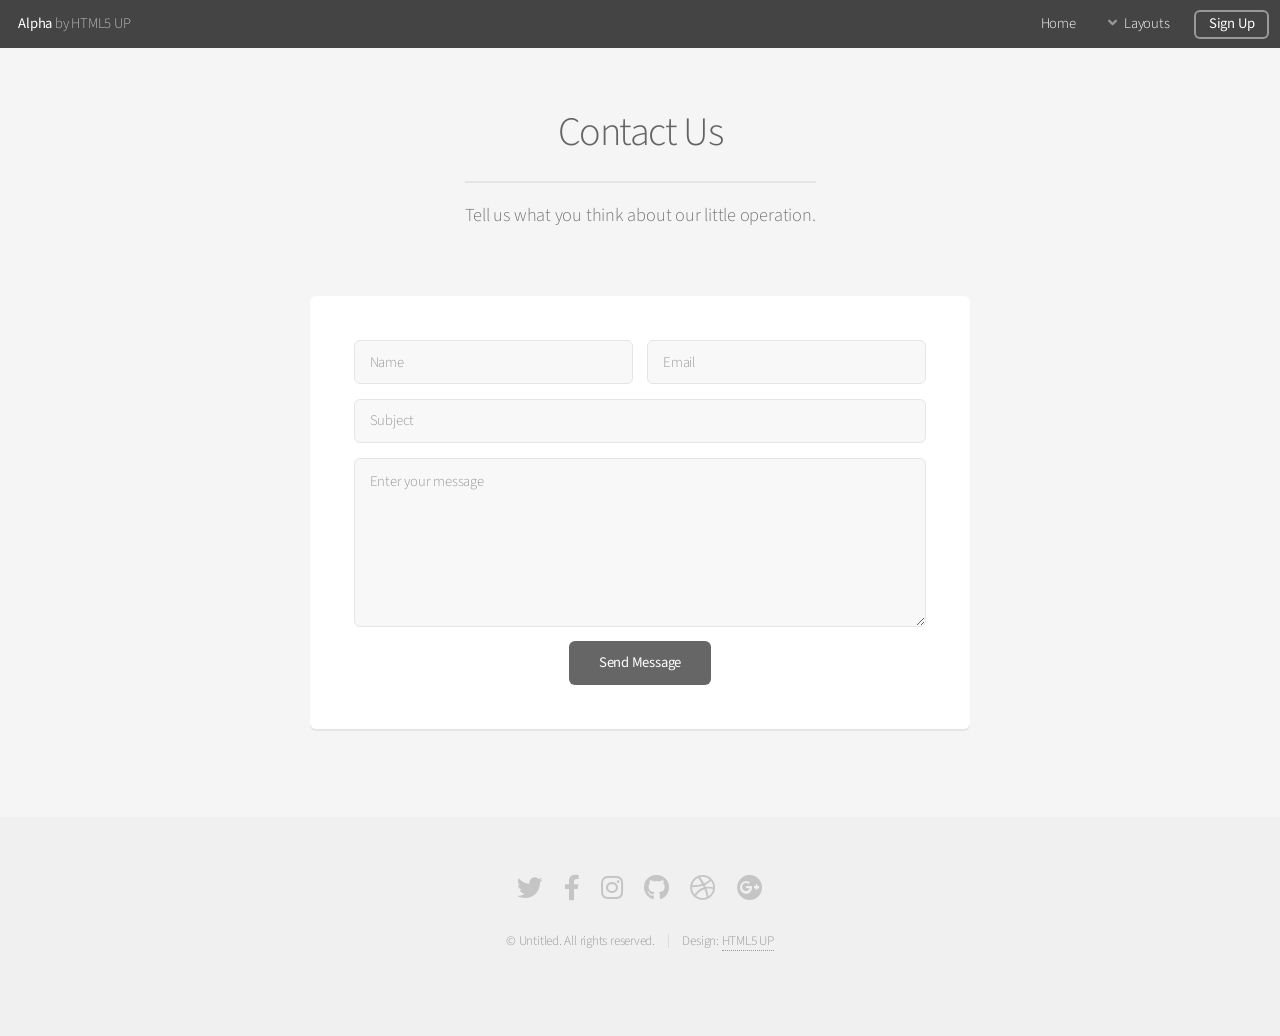
==== contact.html @ 18c7e582 "build" ====
<!DOCTYPE HTML>
<!--
	Alpha by HTML5 UP
	html5up.net | @ajlkn
	Free for personal and commercial use under the CCA 3.0 license (html5up.net/license)
-->
<html>
	<head>
		<title>Contact - Alpha by HTML5 UP</title>
		<meta charset="utf-8" />
		<meta name="viewport" content="width=device-width, initial-scale=1, user-scalable=no" />
		<link rel="stylesheet" href="assets/css/main.css" />
	</head>
	<body class="is-preload">
		<div id="page-wrapper">

			<!-- Header -->
				<header id="header">
					<h1><a href="index.html">Alpha</a> by HTML5 UP</h1>
					<nav id="nav">
						<ul>
							<li><a href="index.html">Home</a></li>
							<li>
								<a href="#" class="icon solid fa-angle-down">Layouts</a>
								<ul>
									<li><a href="generic.html">Generic</a></li>
									<li><a href="contact.html">Contact</a></li>
									<li><a href="elements.html">Elements</a></li>
									<li>
										<a href="#">Submenu</a>
										<ul>
											<li><a href="#">Option One</a></li>
											<li><a href="#">Option Two</a></li>
											<li><a href="#">Option Three</a></li>
											<li><a href="#">Option Four</a></li>
										</ul>
									</li>
								</ul>
							</li>
							<li><a href="#" class="button">Sign Up</a></li>
						</ul>
					</nav>
				</header>

			<!-- Main -->
				<section id="main" class="container medium">
					<header>
						<h2>Contact Us</h2>
						<p>Tell us what you think about our little operation.</p>
					</header>
					<div class="box">
						<form method="post" action="#">
							<div class="row gtr-50 gtr-uniform">
								<div class="col-6 col-12-mobilep">
									<input type="text" name="name" id="name" value="" placeholder="Name" />
								</div>
								<div class="col-6 col-12-mobilep">
									<input type="email" name="email" id="email" value="" placeholder="Email" />
								</div>
								<div class="col-12">
									<input type="text" name="subject" id="subject" value="" placeholder="Subject" />
								</div>
								<div class="col-12">
									<textarea name="message" id="message" placeholder="Enter your message" rows="6"></textarea>
								</div>
								<div class="col-12">
									<ul class="actions special">
										<li><input type="submit" value="Send Message" /></li>
									</ul>
								</div>
							</div>
						</form>
					</div>
				</section>

			<!-- Footer -->
				<footer id="footer">
					<ul class="icons">
						<li><a href="#" class="icon brands fa-twitter"><span class="label">Twitter</span></a></li>
						<li><a href="#" class="icon brands fa-facebook-f"><span class="label">Facebook</span></a></li>
						<li><a href="#" class="icon brands fa-instagram"><span class="label">Instagram</span></a></li>
						<li><a href="#" class="icon brands fa-github"><span class="label">Github</span></a></li>
						<li><a href="#" class="icon brands fa-dribbble"><span class="label">Dribbble</span></a></li>
						<li><a href="#" class="icon brands fa-google-plus"><span class="label">Google+</span></a></li>
					</ul>
					<ul class="copyright">
						<li>&copy; Untitled. All rights reserved.</li><li>Design: <a href="http://html5up.net">HTML5 UP</a></li>
					</ul>
				</footer>

		</div>

		<!-- Scripts -->
			<script src="assets/js/jquery.min.js"></script>
			<script src="assets/js/jquery.dropotron.min.js"></script>
			<script src="assets/js/jquery.scrollex.min.js"></script>
			<script src="assets/js/browser.min.js"></script>
			<script src="assets/js/breakpoints.min.js"></script>
			<script src="assets/js/util.js"></script>
			<script src="assets/js/main.js"></script>

	</body>
</html>
---- assets/css/main.css ----
@import url("fontawesome-all.min.css");
@import url("https://fonts.googleapis.com/css?family=Source+Sans+Pro:300,400,300italic,400italic");

/*
	Alpha by HTML5 UP
	html5up.net | @ajlkn
	Free for personal and commercial use under the CCA 3.0 license (html5up.net/license)
*/

/* Reset */

/* Based on meyerweb.com/eric/tools/css/reset (v2.0 | 20110126 | License: public domain) */

	html, body, div, span, applet, object,
	iframe, h1, h2, h3, h4, h5, h6, p, blockquote,
	pre, a, abbr, acronym, address, big, cite,
	code, del, dfn, em, img, ins, kbd, q, s, samp,
	small, strike, strong, sub, sup, tt, var, b,
	u, i, center, dl, dt, dd, ol, ul, li, fieldset,
	form, label, legend, table, caption, tbody,
	tfoot, thead, tr, th, td, article, aside,
	canvas, details, embed, figure, figcaption,
	footer, header, hgroup, menu, nav, output, ruby,
	section, summary, time, mark, audio, video {
		margin: 0;
		padding: 0;
		border: 0;
		font-size: 100%;
		font: inherit;
		vertical-align: baseline;
	}

	article, aside, details, figcaption, figure,
	footer, header, hgroup, menu, nav, section {
		display: block;
	}

	body {
		line-height: 1;
	}

	ol, ul {
		list-style: none;
	}

	blockquote, q {
		quotes: none;
	}

		blockquote:before, blockquote:after, q:before, q:after {
			content: '';
			content: none;
		}

	table {
		border-collapse: collapse;
		border-spacing: 0;
	}

	body {
		-webkit-text-size-adjust: none;
	}

	mark {
		background-color: transparent;
		color: inherit;
	}

	input::-moz-focus-inner {
		border: 0;
		padding: 0;
	}

	input, select, textarea {
		-moz-appearance: none;
		-webkit-appearance: none;
		-ms-appearance: none;
		appearance: none;
	}

/* Basic */

	@-ms-viewport {
		width: device-width;
	}

	body {
		-ms-overflow-style: scrollbar;
	}

	@media screen and (max-width: 480px) {

		html, body {
			min-width: 320px;
		}

	}

	html {
		box-sizing: border-box;
	}

	*, *:before, *:after {
		box-sizing: inherit;
	}

	body {
		background: #f5f5f5;
	}

	body, input, select, textarea {
		color: #777;
		font-family: "Source Sans Pro", sans-serif;
		font-size: 16pt;
		font-weight: 300;
		line-height: 1.65em;
		letter-spacing: -0.015em;
	}

	a {
		-moz-transition: color 0.2s ease-in-out, border-bottom-color 0.2s ease-in-out;
		-webkit-transition: color 0.2s ease-in-out, border-bottom-color 0.2s ease-in-out;
		-ms-transition: color 0.2s ease-in-out, border-bottom-color 0.2s ease-in-out;
		transition: color 0.2s ease-in-out, border-bottom-color 0.2s ease-in-out;
		border-bottom: dotted 1px;
		color: #e89980;
		text-decoration: none;
	}

		a:hover {
			border-bottom-color: transparent;
		}

	strong, b {
		color: #646464;
		font-weight: 400;
	}

	em, i {
		font-style: italic;
	}

	p {
		margin: 0 0 2em 0;
	}

	h1, h2, h3, h4, h5, h6 {
		color: #646464;
		font-weight: 300;
		line-height: 1em;
		margin: 0 0 0.5em 0;
	}

		h1 a, h2 a, h3 a, h4 a, h5 a, h6 a {
			color: inherit;
			text-decoration: none;
		}

	h2 {
		font-size: 2.25em;
		line-height: 1.5em;
		letter-spacing: -0.035em;
	}

	h3 {
		font-size: 1.75em;
		line-height: 1.5em;
		letter-spacing: -0.025em;
	}

	h4 {
		font-size: 1.1em;
		line-height: 1.5em;
		letter-spacing: 0;
	}

	h5 {
		font-size: 0.9em;
		line-height: 1.5em;
		letter-spacing: 0;
	}

	h6 {
		font-size: 0.7em;
		line-height: 1.5em;
		letter-spacing: 0;
	}

	sub {
		font-size: 0.8em;
		position: relative;
		top: 0.5em;
	}

	sup {
		font-size: 0.8em;
		position: relative;
		top: -0.5em;
	}

	hr {
		border: 0;
		border-bottom: solid 2px #e5e5e5;
		margin: 2em 0;
	}

		hr.major {
			margin: 3em 0;
		}

	blockquote {
		border-left: solid 4px #e5e5e5;
		font-style: italic;
		margin: 0 0 2em 0;
		padding: 0.5em 0 0.5em 2em;
	}

	pre {
		-webkit-overflow-scrolling: touch;
		background: #f8f8f8;
		border-radius: 6px;
		border: solid 1px #e5e5e5;
		font-family: monospace;
		font-size: 0.9em;
		line-height: 1.75em;
		margin: 0 0 2em 0;
		overflow-x: auto;
		padding: 1em 1.5em;
	}

	code {
		background: #f8f8f8;
		border-radius: 6px;
		border: solid 1px #e5e5e5;
		font-family: monospace;
		font-size: 0.9em;
		margin: 0 0.25em;
		padding: 0.25em 0.65em;
	}

	.align-left {
		text-align: left;
	}

	.align-center {
		text-align: center;
	}

	.align-right {
		text-align: right;
	}

/* Row */

	.row {
		display: flex;
		flex-wrap: wrap;
		box-sizing: border-box;
		align-items: stretch;
	}

		.row > * {
			box-sizing: border-box;
		}

		.row.gtr-uniform > * > :last-child {
			margin-bottom: 0;
		}

		.row.aln-left {
			justify-content: flex-start;
		}

		.row.aln-center {
			justify-content: center;
		}

		.row.aln-right {
			justify-content: flex-end;
		}

		.row.aln-top {
			align-items: flex-start;
		}

		.row.aln-middle {
			align-items: center;
		}

		.row.aln-bottom {
			align-items: flex-end;
		}

		.row > .imp {
			order: -1;
		}

		.row > .col-1 {
			width: 8.33333%;
		}

		.row > .off-1 {
			margin-left: 8.33333%;
		}

		.row > .col-2 {
			width: 16.66667%;
		}

		.row > .off-2 {
			margin-left: 16.66667%;
		}

		.row > .col-3 {
			width: 25%;
		}

		.row > .off-3 {
			margin-left: 25%;
		}

		.row > .col-4 {
			width: 33.33333%;
		}

		.row > .off-4 {
			margin-left: 33.33333%;
		}

		.row > .col-5 {
			width: 41.66667%;
		}

		.row > .off-5 {
			margin-left: 41.66667%;
		}

		.row > .col-6 {
			width: 50%;
		}

		.row > .off-6 {
			margin-left: 50%;
		}

		.row > .col-7 {
			width: 58.33333%;
		}

		.row > .off-7 {
			margin-left: 58.33333%;
		}

		.row > .col-8 {
			width: 66.66667%;
		}

		.row > .off-8 {
			margin-left: 66.66667%;
		}

		.row > .col-9 {
			width: 75%;
		}

		.row > .off-9 {
			margin-left: 75%;
		}

		.row > .col-10 {
			width: 83.33333%;
		}

		.row > .off-10 {
			margin-left: 83.33333%;
		}

		.row > .col-11 {
			width: 91.66667%;
		}

		.row > .off-11 {
			margin-left: 91.66667%;
		}

		.row > .col-12 {
			width: 100%;
		}

		.row > .off-12 {
			margin-left: 100%;
		}

		.row.gtr-0 {
			margin-top: 0;
			margin-left: 0em;
		}

			.row.gtr-0 > * {
				padding: 0 0 0 0em;
			}

			.row.gtr-0.gtr-uniform {
				margin-top: 0em;
			}

				.row.gtr-0.gtr-uniform > * {
					padding-top: 0em;
				}

		.row.gtr-25 {
			margin-top: 0;
			margin-left: -0.5em;
		}

			.row.gtr-25 > * {
				padding: 0 0 0 0.5em;
			}

			.row.gtr-25.gtr-uniform {
				margin-top: -0.5em;
			}

				.row.gtr-25.gtr-uniform > * {
					padding-top: 0.5em;
				}

		.row.gtr-50 {
			margin-top: 0;
			margin-left: -1em;
		}

			.row.gtr-50 > * {
				padding: 0 0 0 1em;
			}

			.row.gtr-50.gtr-uniform {
				margin-top: -1em;
			}

				.row.gtr-50.gtr-uniform > * {
					padding-top: 1em;
				}

		.row {
			margin-top: 0;
			margin-left: -2em;
		}

			.row > * {
				padding: 0 0 0 2em;
			}

			.row.gtr-uniform {
				margin-top: -2em;
			}

				.row.gtr-uniform > * {
					padding-top: 2em;
				}

		.row.gtr-150 {
			margin-top: 0;
			margin-left: -3em;
		}

			.row.gtr-150 > * {
				padding: 0 0 0 3em;
			}

			.row.gtr-150.gtr-uniform {
				margin-top: -3em;
			}

				.row.gtr-150.gtr-uniform > * {
					padding-top: 3em;
				}

		.row.gtr-200 {
			margin-top: 0;
			margin-left: -4em;
		}

			.row.gtr-200 > * {
				padding: 0 0 0 4em;
			}

			.row.gtr-200.gtr-uniform {
				margin-top: -4em;
			}

				.row.gtr-200.gtr-uniform > * {
					padding-top: 4em;
				}

		@media screen and (max-width: 1680px) {

			.row {
				display: flex;
				flex-wrap: wrap;
				box-sizing: border-box;
				align-items: stretch;
			}

				.row > * {
					box-sizing: border-box;
				}

				.row.gtr-uniform > * > :last-child {
					margin-bottom: 0;
				}

				.row.aln-left {
					justify-content: flex-start;
				}

				.row.aln-center {
					justify-content: center;
				}

				.row.aln-right {
					justify-content: flex-end;
				}

				.row.aln-top {
					align-items: flex-start;
				}

				.row.aln-middle {
					align-items: center;
				}

				.row.aln-bottom {
					align-items: flex-end;
				}

				.row > .imp-wide {
					order: -1;
				}

				.row > .col-1-wide {
					width: 8.33333%;
				}

				.row > .off-1-wide {
					margin-left: 8.33333%;
				}

				.row > .col-2-wide {
					width: 16.66667%;
				}

				.row > .off-2-wide {
					margin-left: 16.66667%;
				}

				.row > .col-3-wide {
					width: 25%;
				}

				.row > .off-3-wide {
					margin-left: 25%;
				}

				.row > .col-4-wide {
					width: 33.33333%;
				}

				.row > .off-4-wide {
					margin-left: 33.33333%;
				}

				.row > .col-5-wide {
					width: 41.66667%;
				}

				.row > .off-5-wide {
					margin-left: 41.66667%;
				}

				.row > .col-6-wide {
					width: 50%;
				}

				.row > .off-6-wide {
					margin-left: 50%;
				}

				.row > .col-7-wide {
					width: 58.33333%;
				}

				.row > .off-7-wide {
					margin-left: 58.33333%;
				}

				.row > .col-8-wide {
					width: 66.66667%;
				}

				.row > .off-8-wide {
					margin-left: 66.66667%;
				}

				.row > .col-9-wide {
					width: 75%;
				}

				.row > .off-9-wide {
					margin-left: 75%;
				}

				.row > .col-10-wide {
					width: 83.33333%;
				}

				.row > .off-10-wide {
					margin-left: 83.33333%;
				}

				.row > .col-11-wide {
					width: 91.66667%;
				}

				.row > .off-11-wide {
					margin-left: 91.66667%;
				}

				.row > .col-12-wide {
					width: 100%;
				}

				.row > .off-12-wide {
					margin-left: 100%;
				}

				.row.gtr-0 {
					margin-top: 0;
					margin-left: 0em;
				}

					.row.gtr-0 > * {
						padding: 0 0 0 0em;
					}

					.row.gtr-0.gtr-uniform {
						margin-top: 0em;
					}

						.row.gtr-0.gtr-uniform > * {
							padding-top: 0em;
						}

				.row.gtr-25 {
					margin-top: 0;
					margin-left: -0.5em;
				}

					.row.gtr-25 > * {
						padding: 0 0 0 0.5em;
					}

					.row.gtr-25.gtr-uniform {
						margin-top: -0.5em;
					}

						.row.gtr-25.gtr-uniform > * {
							padding-top: 0.5em;
						}

				.row.gtr-50 {
					margin-top: 0;
					margin-left: -1em;
				}

					.row.gtr-50 > * {
						padding: 0 0 0 1em;
					}

					.row.gtr-50.gtr-uniform {
						margin-top: -1em;
					}

						.row.gtr-50.gtr-uniform > * {
							padding-top: 1em;
						}

				.row {
					margin-top: 0;
					margin-left: -2em;
				}

					.row > * {
						padding: 0 0 0 2em;
					}

					.row.gtr-uniform {
						margin-top: -2em;
					}

						.row.gtr-uniform > * {
							padding-top: 2em;
						}

				.row.gtr-150 {
					margin-top: 0;
					margin-left: -3em;
				}

					.row.gtr-150 > * {
						padding: 0 0 0 3em;
					}

					.row.gtr-150.gtr-uniform {
						margin-top: -3em;
					}

						.row.gtr-150.gtr-uniform > * {
							padding-top: 3em;
						}

				.row.gtr-200 {
					margin-top: 0;
					margin-left: -4em;
				}

					.row.gtr-200 > * {
						padding: 0 0 0 4em;
					}

					.row.gtr-200.gtr-uniform {
						margin-top: -4em;
					}

						.row.gtr-200.gtr-uniform > * {
							padding-top: 4em;
						}

		}

		@media screen and (max-width: 1280px) {

			.row {
				display: flex;
				flex-wrap: wrap;
				box-sizing: border-box;
				align-items: stretch;
			}

				.row > * {
					box-sizing: border-box;
				}

				.row.gtr-uniform > * > :last-child {
					margin-bottom: 0;
				}

				.row.aln-left {
					justify-content: flex-start;
				}

				.row.aln-center {
					justify-content: center;
				}

				.row.aln-right {
					justify-content: flex-end;
				}

				.row.aln-top {
					align-items: flex-start;
				}

				.row.aln-middle {
					align-items: center;
				}

				.row.aln-bottom {
					align-items: flex-end;
				}

				.row > .imp-normal {
					order: -1;
				}

				.row > .col-1-normal {
					width: 8.33333%;
				}

				.row > .off-1-normal {
					margin-left: 8.33333%;
				}

				.row > .col-2-normal {
					width: 16.66667%;
				}

				.row > .off-2-normal {
					margin-left: 16.66667%;
				}

				.row > .col-3-normal {
					width: 25%;
				}

				.row > .off-3-normal {
					margin-left: 25%;
				}

				.row > .col-4-normal {
					width: 33.33333%;
				}

				.row > .off-4-normal {
					margin-left: 33.33333%;
				}

				.row > .col-5-normal {
					width: 41.66667%;
				}

				.row > .off-5-normal {
					margin-left: 41.66667%;
				}

				.row > .col-6-normal {
					width: 50%;
				}

				.row > .off-6-normal {
					margin-left: 50%;
				}

				.row > .col-7-normal {
					width: 58.33333%;
				}

				.row > .off-7-normal {
					margin-left: 58.33333%;
				}

				.row > .col-8-normal {
					width: 66.66667%;
				}

				.row > .off-8-normal {
					margin-left: 66.66667%;
				}

				.row > .col-9-normal {
					width: 75%;
				}

				.row > .off-9-normal {
					margin-left: 75%;
				}

				.row > .col-10-normal {
					width: 83.33333%;
				}

				.row > .off-10-normal {
					margin-left: 83.33333%;
				}

				.row > .col-11-normal {
					width: 91.66667%;
				}

				.row > .off-11-normal {
					margin-left: 91.66667%;
				}

				.row > .col-12-normal {
					width: 100%;
				}

				.row > .off-12-normal {
					margin-left: 100%;
				}

				.row.gtr-0 {
					margin-top: 0;
					margin-left: 0em;
				}

					.row.gtr-0 > * {
						padding: 0 0 0 0em;
					}

					.row.gtr-0.gtr-uniform {
						margin-top: 0em;
					}

						.row.gtr-0.gtr-uniform > * {
							padding-top: 0em;
						}

				.row.gtr-25 {
					margin-top: 0;
					margin-left: -0.5em;
				}

					.row.gtr-25 > * {
						padding: 0 0 0 0.5em;
					}

					.row.gtr-25.gtr-uniform {
						margin-top: -0.5em;
					}

						.row.gtr-25.gtr-uniform > * {
							padding-top: 0.5em;
						}

				.row.gtr-50 {
					margin-top: 0;
					margin-left: -1em;
				}

					.row.gtr-50 > * {
						padding: 0 0 0 1em;
					}

					.row.gtr-50.gtr-uniform {
						margin-top: -1em;
					}

						.row.gtr-50.gtr-uniform > * {
							padding-top: 1em;
						}

				.row {
					margin-top: 0;
					margin-left: -2em;
				}

					.row > * {
						padding: 0 0 0 2em;
					}

					.row.gtr-uniform {
						margin-top: -2em;
					}

						.row.gtr-uniform > * {
							padding-top: 2em;
						}

				.row.gtr-150 {
					margin-top: 0;
					margin-left: -3em;
				}

					.row.gtr-150 > * {
						padding: 0 0 0 3em;
					}

					.row.gtr-150.gtr-uniform {
						margin-top: -3em;
					}

						.row.gtr-150.gtr-uniform > * {
							padding-top: 3em;
						}

				.row.gtr-200 {
					margin-top: 0;
					margin-left: -4em;
				}

					.row.gtr-200 > * {
						padding: 0 0 0 4em;
					}

					.row.gtr-200.gtr-uniform {
						margin-top: -4em;
					}

						.row.gtr-200.gtr-uniform > * {
							padding-top: 4em;
						}

		}

		@media screen and (max-width: 980px) {

			.row {
				display: flex;
				flex-wrap: wrap;
				box-sizing: border-box;
				align-items: stretch;
			}

				.row > * {
					box-sizing: border-box;
				}

				.row.gtr-uniform > * > :last-child {
					margin-bottom: 0;
				}

				.row.aln-left {
					justify-content: flex-start;
				}

				.row.aln-center {
					justify-content: center;
				}

				.row.aln-right {
					justify-content: flex-end;
				}

				.row.aln-top {
					align-items: flex-start;
				}

				.row.aln-middle {
					align-items: center;
				}

				.row.aln-bottom {
					align-items: flex-end;
				}

				.row > .imp-narrow {
					order: -1;
				}

				.row > .col-1-narrow {
					width: 8.33333%;
				}

				.row > .off-1-narrow {
					margin-left: 8.33333%;
				}

				.row > .col-2-narrow {
					width: 16.66667%;
				}

				.row > .off-2-narrow {
					margin-left: 16.66667%;
				}

				.row > .col-3-narrow {
					width: 25%;
				}

				.row > .off-3-narrow {
					margin-left: 25%;
				}

				.row > .col-4-narrow {
					width: 33.33333%;
				}

				.row > .off-4-narrow {
					margin-left: 33.33333%;
				}

				.row > .col-5-narrow {
					width: 41.66667%;
				}

				.row > .off-5-narrow {
					margin-left: 41.66667%;
				}

				.row > .col-6-narrow {
					width: 50%;
				}

				.row > .off-6-narrow {
					margin-left: 50%;
				}

				.row > .col-7-narrow {
					width: 58.33333%;
				}

				.row > .off-7-narrow {
					margin-left: 58.33333%;
				}

				.row > .col-8-narrow {
					width: 66.66667%;
				}

				.row > .off-8-narrow {
					margin-left: 66.66667%;
				}

				.row > .col-9-narrow {
					width: 75%;
				}

				.row > .off-9-narrow {
					margin-left: 75%;
				}

				.row > .col-10-narrow {
					width: 83.33333%;
				}

				.row > .off-10-narrow {
					margin-left: 83.33333%;
				}

				.row > .col-11-narrow {
					width: 91.66667%;
				}

				.row > .off-11-narrow {
					margin-left: 91.66667%;
				}

				.row > .col-12-narrow {
					width: 100%;
				}

				.row > .off-12-narrow {
					margin-left: 100%;
				}

				.row.gtr-0 {
					margin-top: 0;
					margin-left: 0em;
				}

					.row.gtr-0 > * {
						padding: 0 0 0 0em;
					}

					.row.gtr-0.gtr-uniform {
						margin-top: 0em;
					}

						.row.gtr-0.gtr-uniform > * {
							padding-top: 0em;
						}

				.row.gtr-25 {
					margin-top: 0;
					margin-left: -0.5em;
				}

					.row.gtr-25 > * {
						padding: 0 0 0 0.5em;
					}

					.row.gtr-25.gtr-uniform {
						margin-top: -0.5em;
					}

						.row.gtr-25.gtr-uniform > * {
							padding-top: 0.5em;
						}

				.row.gtr-50 {
					margin-top: 0;
					margin-left: -1em;
				}

					.row.gtr-50 > * {
						padding: 0 0 0 1em;
					}

					.row.gtr-50.gtr-uniform {
						margin-top: -1em;
					}

						.row.gtr-50.gtr-uniform > * {
							padding-top: 1em;
						}

				.row {
					margin-top: 0;
					margin-left: -2em;
				}

					.row > * {
						padding: 0 0 0 2em;
					}

					.row.gtr-uniform {
						margin-top: -2em;
					}

						.row.gtr-uniform > * {
							padding-top: 2em;
						}

				.row.gtr-150 {
					margin-top: 0;
					margin-left: -3em;
				}

					.row.gtr-150 > * {
						padding: 0 0 0 3em;
					}

					.row.gtr-150.gtr-uniform {
						margin-top: -3em;
					}

						.row.gtr-150.gtr-uniform > * {
							padding-top: 3em;
						}

				.row.gtr-200 {
					margin-top: 0;
					margin-left: -4em;
				}

					.row.gtr-200 > * {
						padding: 0 0 0 4em;
					}

					.row.gtr-200.gtr-uniform {
						margin-top: -4em;
					}

						.row.gtr-200.gtr-uniform > * {
							padding-top: 4em;
						}

		}

		@media screen and (max-width: 840px) {

			.row {
				display: flex;
				flex-wrap: wrap;
				box-sizing: border-box;
				align-items: stretch;
			}

				.row > * {
					box-sizing: border-box;
				}

				.row.gtr-uniform > * > :last-child {
					margin-bottom: 0;
				}

				.row.aln-left {
					justify-content: flex-start;
				}

				.row.aln-center {
					justify-content: center;
				}

				.row.aln-right {
					justify-content: flex-end;
				}

				.row.aln-top {
					align-items: flex-start;
				}

				.row.aln-middle {
					align-items: center;
				}

				.row.aln-bottom {
					align-items: flex-end;
				}

				.row > .imp-narrower {
					order: -1;
				}

				.row > .col-1-narrower {
					width: 8.33333%;
				}

				.row > .off-1-narrower {
					margin-left: 8.33333%;
				}

				.row > .col-2-narrower {
					width: 16.66667%;
				}

				.row > .off-2-narrower {
					margin-left: 16.66667%;
				}

				.row > .col-3-narrower {
					width: 25%;
				}

				.row > .off-3-narrower {
					margin-left: 25%;
				}

				.row > .col-4-narrower {
					width: 33.33333%;
				}

				.row > .off-4-narrower {
					margin-left: 33.33333%;
				}

				.row > .col-5-narrower {
					width: 41.66667%;
				}

				.row > .off-5-narrower {
					margin-left: 41.66667%;
				}

				.row > .col-6-narrower {
					width: 50%;
				}

				.row > .off-6-narrower {
					margin-left: 50%;
				}

				.row > .col-7-narrower {
					width: 58.33333%;
				}

				.row > .off-7-narrower {
					margin-left: 58.33333%;
				}

				.row > .col-8-narrower {
					width: 66.66667%;
				}

				.row > .off-8-narrower {
					margin-left: 66.66667%;
				}

				.row > .col-9-narrower {
					width: 75%;
				}

				.row > .off-9-narrower {
					margin-left: 75%;
				}

				.row > .col-10-narrower {
					width: 83.33333%;
				}

				.row > .off-10-narrower {
					margin-left: 83.33333%;
				}

				.row > .col-11-narrower {
					width: 91.66667%;
				}

				.row > .off-11-narrower {
					margin-left: 91.66667%;
				}

				.row > .col-12-narrower {
					width: 100%;
				}

				.row > .off-12-narrower {
					margin-left: 100%;
				}

				.row.gtr-0 {
					margin-top: 0;
					margin-left: 0em;
				}

					.row.gtr-0 > * {
						padding: 0 0 0 0em;
					}

					.row.gtr-0.gtr-uniform {
						margin-top: 0em;
					}

						.row.gtr-0.gtr-uniform > * {
							padding-top: 0em;
						}

				.row.gtr-25 {
					margin-top: 0;
					margin-left: -0.5em;
				}

					.row.gtr-25 > * {
						padding: 0 0 0 0.5em;
					}

					.row.gtr-25.gtr-uniform {
						margin-top: -0.5em;
					}

						.row.gtr-25.gtr-uniform > * {
							padding-top: 0.5em;
						}

				.row.gtr-50 {
					margin-top: 0;
					margin-left: -1em;
				}

					.row.gtr-50 > * {
						padding: 0 0 0 1em;
					}

					.row.gtr-50.gtr-uniform {
						margin-top: -1em;
					}

						.row.gtr-50.gtr-uniform > * {
							padding-top: 1em;
						}

				.row {
					margin-top: 0;
					margin-left: -2em;
				}

					.row > * {
						padding: 0 0 0 2em;
					}

					.row.gtr-uniform {
						margin-top: -2em;
					}

						.row.gtr-uniform > * {
							padding-top: 2em;
						}

				.row.gtr-150 {
					margin-top: 0;
					margin-left: -3em;
				}

					.row.gtr-150 > * {
						padding: 0 0 0 3em;
					}

					.row.gtr-150.gtr-uniform {
						margin-top: -3em;
					}

						.row.gtr-150.gtr-uniform > * {
							padding-top: 3em;
						}

				.row.gtr-200 {
					margin-top: 0;
					margin-left: -4em;
				}

					.row.gtr-200 > * {
						padding: 0 0 0 4em;
					}

					.row.gtr-200.gtr-uniform {
						margin-top: -4em;
					}

						.row.gtr-200.gtr-uniform > * {
							padding-top: 4em;
						}

		}

		@media screen and (max-width: 736px) {

			.row {
				display: flex;
				flex-wrap: wrap;
				box-sizing: border-box;
				align-items: stretch;
			}

				.row > * {
					box-sizing: border-box;
				}

				.row.gtr-uniform > * > :last-child {
					margin-bottom: 0;
				}

				.row.aln-left {
					justify-content: flex-start;
				}

				.row.aln-center {
					justify-content: center;
				}

				.row.aln-right {
					justify-content: flex-end;
				}

				.row.aln-top {
					align-items: flex-start;
				}

				.row.aln-middle {
					align-items: center;
				}

				.row.aln-bottom {
					align-items: flex-end;
				}

				.row > .imp-mobile {
					order: -1;
				}

				.row > .col-1-mobile {
					width: 8.33333%;
				}

				.row > .off-1-mobile {
					margin-left: 8.33333%;
				}

				.row > .col-2-mobile {
					width: 16.66667%;
				}

				.row > .off-2-mobile {
					margin-left: 16.66667%;
				}

				.row > .col-3-mobile {
					width: 25%;
				}

				.row > .off-3-mobile {
					margin-left: 25%;
				}

				.row > .col-4-mobile {
					width: 33.33333%;
				}

				.row > .off-4-mobile {
					margin-left: 33.33333%;
				}

				.row > .col-5-mobile {
					width: 41.66667%;
				}

				.row > .off-5-mobile {
					margin-left: 41.66667%;
				}

				.row > .col-6-mobile {
					width: 50%;
				}

				.row > .off-6-mobile {
					margin-left: 50%;
				}

				.row > .col-7-mobile {
					width: 58.33333%;
				}

				.row > .off-7-mobile {
					margin-left: 58.33333%;
				}

				.row > .col-8-mobile {
					width: 66.66667%;
				}

				.row > .off-8-mobile {
					margin-left: 66.66667%;
				}

				.row > .col-9-mobile {
					width: 75%;
				}

				.row > .off-9-mobile {
					margin-left: 75%;
				}

				.row > .col-10-mobile {
					width: 83.33333%;
				}

				.row > .off-10-mobile {
					margin-left: 83.33333%;
				}

				.row > .col-11-mobile {
					width: 91.66667%;
				}

				.row > .off-11-mobile {
					margin-left: 91.66667%;
				}

				.row > .col-12-mobile {
					width: 100%;
				}

				.row > .off-12-mobile {
					margin-left: 100%;
				}

				.row.gtr-0 {
					margin-top: 0;
					margin-left: 0em;
				}

					.row.gtr-0 > * {
						padding: 0 0 0 0em;
					}

					.row.gtr-0.gtr-uniform {
						margin-top: 0em;
					}

						.row.gtr-0.gtr-uniform > * {
							padding-top: 0em;
						}

				.row.gtr-25 {
					margin-top: 0;
					margin-left: -0.5em;
				}

					.row.gtr-25 > * {
						padding: 0 0 0 0.5em;
					}

					.row.gtr-25.gtr-uniform {
						margin-top: -0.5em;
					}

						.row.gtr-25.gtr-uniform > * {
							padding-top: 0.5em;
						}

				.row.gtr-50 {
					margin-top: 0;
					margin-left: -1em;
				}

					.row.gtr-50 > * {
						padding: 0 0 0 1em;
					}

					.row.gtr-50.gtr-uniform {
						margin-top: -1em;
					}

						.row.gtr-50.gtr-uniform > * {
							padding-top: 1em;
						}

				.row {
					margin-top: 0;
					margin-left: -2em;
				}

					.row > * {
						padding: 0 0 0 2em;
					}

					.row.gtr-uniform {
						margin-top: -2em;
					}

						.row.gtr-uniform > * {
							padding-top: 2em;
						}

				.row.gtr-150 {
					margin-top: 0;
					margin-left: -3em;
				}

					.row.gtr-150 > * {
						padding: 0 0 0 3em;
					}

					.row.gtr-150.gtr-uniform {
						margin-top: -3em;
					}

						.row.gtr-150.gtr-uniform > * {
							padding-top: 3em;
						}

				.row.gtr-200 {
					margin-top: 0;
					margin-left: -4em;
				}

					.row.gtr-200 > * {
						padding: 0 0 0 4em;
					}

					.row.gtr-200.gtr-uniform {
						margin-top: -4em;
					}

						.row.gtr-200.gtr-uniform > * {
							padding-top: 4em;
						}

		}

		@media screen and (max-width: 480px) {

			.row {
				display: flex;
				flex-wrap: wrap;
				box-sizing: border-box;
				align-items: stretch;
			}

				.row > * {
					box-sizing: border-box;
				}

				.row.gtr-uniform > * > :last-child {
					margin-bottom: 0;
				}

				.row.aln-left {
					justify-content: flex-start;
				}

				.row.aln-center {
					justify-content: center;
				}

				.row.aln-right {
					justify-content: flex-end;
				}

				.row.aln-top {
					align-items: flex-start;
				}

				.row.aln-middle {
					align-items: center;
				}

				.row.aln-bottom {
					align-items: flex-end;
				}

				.row > .imp-mobilep {
					order: -1;
				}

				.row > .col-1-mobilep {
					width: 8.33333%;
				}

				.row > .off-1-mobilep {
					margin-left: 8.33333%;
				}

				.row > .col-2-mobilep {
					width: 16.66667%;
				}

				.row > .off-2-mobilep {
					margin-left: 16.66667%;
				}

				.row > .col-3-mobilep {
					width: 25%;
				}

				.row > .off-3-mobilep {
					margin-left: 25%;
				}

				.row > .col-4-mobilep {
					width: 33.33333%;
				}

				.row > .off-4-mobilep {
					margin-left: 33.33333%;
				}

				.row > .col-5-mobilep {
					width: 41.66667%;
				}

				.row > .off-5-mobilep {
					margin-left: 41.66667%;
				}

				.row > .col-6-mobilep {
					width: 50%;
				}

				.row > .off-6-mobilep {
					margin-left: 50%;
				}

				.row > .col-7-mobilep {
					width: 58.33333%;
				}

				.row > .off-7-mobilep {
					margin-left: 58.33333%;
				}

				.row > .col-8-mobilep {
					width: 66.66667%;
				}

				.row > .off-8-mobilep {
					margin-left: 66.66667%;
				}

				.row > .col-9-mobilep {
					width: 75%;
				}

				.row > .off-9-mobilep {
					margin-left: 75%;
				}

				.row > .col-10-mobilep {
					width: 83.33333%;
				}

				.row > .off-10-mobilep {
					margin-left: 83.33333%;
				}

				.row > .col-11-mobilep {
					width: 91.66667%;
				}

				.row > .off-11-mobilep {
					margin-left: 91.66667%;
				}

				.row > .col-12-mobilep {
					width: 100%;
				}

				.row > .off-12-mobilep {
					margin-left: 100%;
				}

				.row.gtr-0 {
					margin-top: 0;
					margin-left: 0em;
				}

					.row.gtr-0 > * {
						padding: 0 0 0 0em;
					}

					.row.gtr-0.gtr-uniform {
						margin-top: 0em;
					}

						.row.gtr-0.gtr-uniform > * {
							padding-top: 0em;
						}

				.row.gtr-25 {
					margin-top: 0;
					margin-left: -0.5em;
				}

					.row.gtr-25 > * {
						padding: 0 0 0 0.5em;
					}

					.row.gtr-25.gtr-uniform {
						margin-top: -0.5em;
					}

						.row.gtr-25.gtr-uniform > * {
							padding-top: 0.5em;
						}

				.row.gtr-50 {
					margin-top: 0;
					margin-left: -1em;
				}

					.row.gtr-50 > * {
						padding: 0 0 0 1em;
					}

					.row.gtr-50.gtr-uniform {
						margin-top: -1em;
					}

						.row.gtr-50.gtr-uniform > * {
							padding-top: 1em;
						}

				.row {
					margin-top: 0;
					margin-left: -2em;
				}

					.row > * {
						padding: 0 0 0 2em;
					}

					.row.gtr-uniform {
						margin-top: -2em;
					}

						.row.gtr-uniform > * {
							padding-top: 2em;
						}

				.row.gtr-150 {
					margin-top: 0;
					margin-left: -3em;
				}

					.row.gtr-150 > * {
						padding: 0 0 0 3em;
					}

					.row.gtr-150.gtr-uniform {
						margin-top: -3em;
					}

						.row.gtr-150.gtr-uniform > * {
							padding-top: 3em;
						}

				.row.gtr-200 {
					margin-top: 0;
					margin-left: -4em;
				}

					.row.gtr-200 > * {
						padding: 0 0 0 4em;
					}

					.row.gtr-200.gtr-uniform {
						margin-top: -4em;
					}

						.row.gtr-200.gtr-uniform > * {
							padding-top: 4em;
						}

		}

/* Container */

	.container {
		margin: 0 auto;
		max-width: calc(100% - 5em);
		width: 60em;
	}

		.container.xsmall {
			width: 15em;
		}

		.container.small {
			width: 30em;
		}

		.container.medium {
			width: 45em;
		}

		.container.large {
			width: 75em;
		}

		.container.xlarge {
			width: 90em;
		}

		.container.max {
			width: 100%;
		}

		@media screen and (max-width: 840px) {

			.container {
				width: 100% !important;
			}

		}

		@media screen and (max-width: 736px) {

			.container {
				max-width: 100%;
			}

		}

/* Section/Article */

	section.special, article.special {
		text-align: center;
	}

	header p {
		color: #999;
		position: relative;
		margin: 0 0 1.5em 0;
		font-style: italic;
	}

	header h2 + p {
		font-size: 1.25em;
		margin-top: -1em;
		line-height: 1.5em;
	}

	header h3 + p {
		font-size: 1.1em;
		margin-top: -0.85em;
		line-height: 1.5em;
	}

	header h4 + p,
	header h5 + p,
	header h6 + p {
		font-size: 0.8em;
		margin-top: -0.5em;
		line-height: 1.5em;
	}

	header.major {
		padding: 1em 0;
		text-align: center;
	}

		header.major h2 {
			margin: 0;
		}

		header.major p {
			display: inline-block;
			border-top: solid 2px #e5e5e5;
			color: #777;
			margin: 1.5em 0 0 0;
			padding: 1.5em 0 0 0;
			font-style: normal;
		}

/* Form */

	form {
		margin: 0 0 2em 0;
	}

	label {
		color: #646464;
		display: block;
		font-size: 0.9em;
		font-weight: 300;
		margin: 0 0 1em 0;
	}

	input[type="text"],
	input[type="password"],
	input[type="email"],
	select,
	textarea {
		-moz-appearance: none;
		-webkit-appearance: none;
		-ms-appearance: none;
		appearance: none;
		background-color: #f8f8f8;
		border-radius: 6px;
		border: solid 1px #e5e5e5;
		color: inherit;
		display: block;
		outline: 0;
		padding: 0 1em;
		text-decoration: none;
		width: 100%;
	}

		input[type="text"]:invalid,
		input[type="password"]:invalid,
		input[type="email"]:invalid,
		select:invalid,
		textarea:invalid {
			box-shadow: none;
		}

		input[type="text"]:focus,
		input[type="password"]:focus,
		input[type="email"]:focus,
		select:focus,
		textarea:focus {
			border-color: #e89980;
			box-shadow: 0 0 0 2px #e89980;
		}

	select {
		background-image: url("data:image/svg+xml;charset=utf8,%3Csvg xmlns='http://www.w3.org/2000/svg' width='40' height='40' preserveAspectRatio='none' viewBox='0 0 40 40'%3E%3Cpath d='M9.4,12.3l10.4,10.4l10.4-10.4c0.2-0.2,0.5-0.4,0.9-0.4c0.3,0,0.6,0.1,0.9,0.4l3.3,3.3c0.2,0.2,0.4,0.5,0.4,0.9 c0,0.4-0.1,0.6-0.4,0.9L20.7,31.9c-0.2,0.2-0.5,0.4-0.9,0.4c-0.3,0-0.6-0.1-0.9-0.4L4.3,17.3c-0.2-0.2-0.4-0.5-0.4-0.9 c0-0.4,0.1-0.6,0.4-0.9l3.3-3.3c0.2-0.2,0.5-0.4,0.9-0.4S9.1,12.1,9.4,12.3z' fill='%23e5e5e5' /%3E%3C/svg%3E");
		background-size: 1.25em;
		background-repeat: no-repeat;
		background-position: calc(100% - 1em) center;
		height: 3em;
		padding-right: 3em;
		text-overflow: ellipsis;
	}

		select option {
			color: #777;
			background-color: #f5f5f5;
		}

		select:focus::-ms-value {
			background-color: transparent;
		}

		select::-ms-expand {
			display: none;
		}

	input[type="text"],
	input[type="password"],
	input[type="email"],
	select {
		height: 3em;
	}

	textarea {
		padding: 0.75em 1em;
	}

	input[type="checkbox"],
	input[type="radio"] {
		-moz-appearance: none;
		-webkit-appearance: none;
		-ms-appearance: none;
		appearance: none;
		display: block;
		float: left;
		margin-right: -2em;
		opacity: 0;
		width: 1em;
		z-index: -1;
	}

		input[type="checkbox"] + label,
		input[type="radio"] + label {
			text-decoration: none;
			color: #777;
			cursor: pointer;
			display: inline-block;
			font-size: 1em;
			font-weight: 300;
			padding-left: 2.55em;
			padding-right: 0.75em;
			position: relative;
		}

			input[type="checkbox"] + label:before,
			input[type="radio"] + label:before {
				-moz-osx-font-smoothing: grayscale;
				-webkit-font-smoothing: antialiased;
				display: inline-block;
				font-style: normal;
				font-variant: normal;
				text-rendering: auto;
				line-height: 1;
				text-transform: none !important;
				font-family: 'Font Awesome 5 Free';
				font-weight: 900;
			}

			input[type="checkbox"] + label:before,
			input[type="radio"] + label:before {
				background: #f8f8f8;
				border-radius: 6px;
				border: solid 1px #e5e5e5;
				content: '';
				display: inline-block;
				font-size: 0.8em;
				height: 2.25em;
				left: 0;
				line-height: 2.25em;
				position: absolute;
				text-align: center;
				top: 0;
				width: 2.25em;
			}

		input[type="checkbox"]:checked + label:before,
		input[type="radio"]:checked + label:before {
			background: #666;
			border-color: #666;
			color: #ffffff;
			content: '\f00c';
		}

		input[type="checkbox"]:focus + label:before,
		input[type="radio"]:focus + label:before {
			border-color: #e89980;
			box-shadow: 0 0 0 1px #e89980;
		}

	input[type="checkbox"] + label:before {
		border-radius: 6px;
	}

	input[type="radio"] + label:before {
		border-radius: 100%;
	}

	::-webkit-input-placeholder {
		color: #999 !important;
		opacity: 1.0;
	}

	:-moz-placeholder {
		color: #999 !important;
		opacity: 1.0;
	}

	::-moz-placeholder {
		color: #999 !important;
		opacity: 1.0;
	}

	:-ms-input-placeholder {
		color: #999 !important;
		opacity: 1.0;
	}

/* Box */

	.box {
		background: #fff;
		border-radius: 6px;
		box-shadow: 0 2px 0 0 #e5e5e5;
		margin: 0 0 2em 0;
		padding: 3em;
	}

		.box > :last-child {
			margin-bottom: 0;
		}

		.box.alt {
			background: none !important;
			border-radius: 0 !important;
			box-shadow: none !important;
			margin: 0 0 2em 0;
			padding: 0 !important;
		}

		.box.features .features-row {
			border-top: solid 2px #e5e5e5;
			position: relative;
		}

			.box.features .features-row:after {
				clear: both;
				content: '';
				display: block;
			}

			.box.features .features-row section {
				float: left;
				padding: 3em;
				width: 50%;
			}

				.box.features .features-row section :last-child {
					margin-bottom: 0;
				}

				.box.features .features-row section:nth-child(2n) {
					padding-right: 0;
				}

					.box.features .features-row section:nth-child(2n):before {
						background: #e5e5e5;
						content: '';
						display: block;
						height: 100%;
						margin-left: -3em;
						position: absolute;
						top: 0;
						width: 2px;
					}

				.box.features .features-row section:nth-child(2n-1) {
					padding-left: 0;
				}

			.box.features .features-row:first-child {
				border-top: 0;
			}

				.box.features .features-row:first-child section {
					padding-top: 0;
				}

			.box.features .features-row:last-child {
				padding-bottom: 0;
			}

				.box.features .features-row:last-child section {
					padding-bottom: 0;
				}

		.box.special {
			text-align: center;
		}

		.box .image.featured {
			border-radius: 0;
			display: block;
			margin: 3em 0 3em -3em;
			position: relative;
			width: calc(100% + 6em);
		}

			.box .image.featured img {
				border-radius: 0;
				display: block;
				width: 100%;
			}

			.box .image.featured:first-child {
				border-radius: 6px 6px 0 0;
				margin-bottom: 3em;
				margin-top: -3em;
			}

				.box .image.featured:first-child img {
					border-radius: 6px 6px 0 0;
				}

			.box .image.featured:last-child {
				border-radius: 0 0 6px 6px;
				margin-bottom: -3em;
				margin-top: 3em;
			}

				.box .image.featured:last-child img {
					border-radius: 0 0 6px 6px;
				}

/* Icon */

	.icon {
		text-decoration: none;
		border-bottom: none;
		position: relative;
	}

		.icon:before {
			-moz-osx-font-smoothing: grayscale;
			-webkit-font-smoothing: antialiased;
			display: inline-block;
			font-style: normal;
			font-variant: normal;
			text-rendering: auto;
			line-height: 1;
			text-transform: none !important;
			font-family: 'Font Awesome 5 Free';
			font-weight: 400;
		}

		.icon > .label {
			display: none;
		}

		.icon:before {
			line-height: inherit;
		}

		.icon.solid:before {
			font-weight: 900;
		}

		.icon.brands:before {
			font-family: 'Font Awesome 5 Brands';
		}

		.icon.major {
			background: #666;
			border-radius: 100%;
			color: #ffffff;
			cursor: default;
			display: inline-block;
			height: 5.5em;
			line-height: 5.5em;
			margin: 0 0 2em 0;
			width: 5.5em;
		}

			.icon.major:before {
				font-size: 2.5em;
			}

			.icon.major.accent1 {
				background: #666;
				color: #ffffff;
			}

			.icon.major.accent2 {
				background: #e89980;
				color: #ffffff;
			}

			.icon.major.accent3 {
				background: #7fcdb8;
				color: #ffffff;
			}

			.icon.major.accent4 {
				background: #90b0ba;
				color: #ffffff;
			}

			.icon.major.accent5 {
				background: #e5cb95;
				color: #ffffff;
			}

/* Image */

	.image {
		border-radius: 6px;
		border: 0;
		display: inline-block;
		position: relative;
	}

		.image img {
			border-radius: 6px;
			display: block;
		}

		.image.left {
			float: left;
			padding: 0 1.5em 1em 0;
			top: 0.25em;
		}

		.image.right {
			float: right;
			padding: 0 0 1em 1.5em;
			top: 0.25em;
		}

		.image.fit {
			display: block;
			margin: 0 0 2em 0;
			width: 100%;
		}

			.image.fit img {
				display: block;
				width: 100%;
			}

/* List */

	ol {
		list-style: decimal;
		margin: 0 0 2em 0;
		padding-left: 1.25em;
	}

		ol li {
			padding-left: 0.25em;
		}

	ul {
		list-style: disc;
		margin: 0 0 2em 0;
		padding-left: 1em;
	}

		ul li {
			padding-left: 0.5em;
		}

		ul.alt {
			list-style: none;
			padding-left: 0;
		}

			ul.alt li {
				border-top: solid 1px #e5e5e5;
				padding: 0.5em 0;
			}

				ul.alt li:first-child {
					border-top: 0;
					padding-top: 0;
				}

		ul.icons {
			cursor: default;
			list-style: none;
			padding-left: 0;
		}

			ul.icons li {
				display: inline-block;
				padding: 0 1.25em 0 0;
			}

				ul.icons li:last-child {
					padding-right: 0;
				}

				ul.icons li .icon {
					color: inherit;
				}

					ul.icons li .icon:before {
						font-size: 1.75em;
					}

	dl {
		margin: 0 0 2em 0;
	}

/* Actions */

	ul.actions {
		display: -moz-flex;
		display: -webkit-flex;
		display: -ms-flex;
		display: flex;
		cursor: default;
		list-style: none;
		margin-left: -1em;
		padding-left: 0;
	}

		ul.actions li {
			padding: 0 0 0 1em;
			vertical-align: middle;
		}

		ul.actions.special {
			-moz-justify-content: center;
			-webkit-justify-content: center;
			-ms-justify-content: center;
			justify-content: center;
			width: 100%;
			margin-left: 0;
		}

			ul.actions.special li:first-child {
				padding-left: 0;
			}

		ul.actions.stacked {
			-moz-flex-direction: column;
			-webkit-flex-direction: column;
			-ms-flex-direction: column;
			flex-direction: column;
			margin-left: 0;
		}

			ul.actions.stacked li {
				padding: 1.3em 0 0 0;
			}

				ul.actions.stacked li:first-child {
					padding-top: 0;
				}

		ul.actions.fit {
			width: calc(100% + 1em);
		}

			ul.actions.fit li {
				-moz-flex-grow: 1;
				-webkit-flex-grow: 1;
				-ms-flex-grow: 1;
				flex-grow: 1;
				-moz-flex-shrink: 1;
				-webkit-flex-shrink: 1;
				-ms-flex-shrink: 1;
				flex-shrink: 1;
				width: 100%;
			}

				ul.actions.fit li > * {
					width: 100%;
				}

			ul.actions.fit.stacked {
				width: 100%;
			}

		@media screen and (max-width: 480px) {

			ul.actions:not(.fixed) {
				-moz-flex-direction: column;
				-webkit-flex-direction: column;
				-ms-flex-direction: column;
				flex-direction: column;
				margin-left: 0;
				width: 100% !important;
			}

				ul.actions:not(.fixed) li {
					-moz-flex-grow: 1;
					-webkit-flex-grow: 1;
					-ms-flex-grow: 1;
					flex-grow: 1;
					-moz-flex-shrink: 1;
					-webkit-flex-shrink: 1;
					-ms-flex-shrink: 1;
					flex-shrink: 1;
					padding: 1em 0 0 0;
					text-align: center;
					width: 100%;
				}

					ul.actions:not(.fixed) li > * {
						width: 100%;
					}

					ul.actions:not(.fixed) li:first-child {
						padding-top: 0;
					}

					ul.actions:not(.fixed) li input[type="submit"],
					ul.actions:not(.fixed) li input[type="reset"],
					ul.actions:not(.fixed) li input[type="button"],
					ul.actions:not(.fixed) li button,
					ul.actions:not(.fixed) li .button {
						width: 100%;
					}

						ul.actions:not(.fixed) li input[type="submit"].icon:before,
						ul.actions:not(.fixed) li input[type="reset"].icon:before,
						ul.actions:not(.fixed) li input[type="button"].icon:before,
						ul.actions:not(.fixed) li button.icon:before,
						ul.actions:not(.fixed) li .button.icon:before {
							margin-left: -0.5em;
						}

		}

/* Table */

	.table-wrapper {
		-webkit-overflow-scrolling: touch;
		overflow-x: auto;
	}

	table {
		margin: 0 0 2em 0;
		width: 100%;
	}

		table tbody tr {
			border: solid 1px #e5e5e5;
			border-left: 0;
			border-right: 0;
		}

			table tbody tr:nth-child(2n + 1) {
				background-color: #f8f8f8;
			}

		table td {
			padding: 0.75em 0.75em;
		}

		table th {
			color: #646464;
			font-size: 0.9em;
			font-weight: 300;
			padding: 0 0.75em 0.75em 0.75em;
			text-align: left;
		}

		table thead {
			border-bottom: solid 2px #e5e5e5;
		}

		table tfoot {
			border-top: solid 2px #e5e5e5;
		}

		table.alt {
			border-collapse: separate;
		}

			table.alt tbody tr td {
				border: solid 1px #e5e5e5;
				border-left-width: 0;
				border-top-width: 0;
			}

				table.alt tbody tr td:first-child {
					border-left-width: 1px;
				}

			table.alt tbody tr:first-child td {
				border-top-width: 1px;
			}

			table.alt thead {
				border-bottom: 0;
			}

			table.alt tfoot {
				border-top: 0;
			}

/* Button */

	input[type="submit"],
	input[type="reset"],
	input[type="button"],
	.button {
		-moz-appearance: none;
		-webkit-appearance: none;
		-ms-appearance: none;
		appearance: none;
		-moz-transition: background-color 0.2s ease-in-out, color 0.2s ease-in-out;
		-webkit-transition: background-color 0.2s ease-in-out, color 0.2s ease-in-out;
		-ms-transition: background-color 0.2s ease-in-out, color 0.2s ease-in-out;
		transition: background-color 0.2s ease-in-out, color 0.2s ease-in-out;
		background-color: #666;
		border-radius: 6px;
		border: 0;
		color: #ffffff;
		cursor: pointer;
		display: inline-block;
		font-weight: 400;
		height: 3em;
		line-height: 3em;
		padding: 0 2em;
		text-align: center;
		text-decoration: none;
		white-space: nowrap;
	}

		input[type="submit"]:hover,
		input[type="reset"]:hover,
		input[type="button"]:hover,
		.button:hover {
			background-color: #737373;
		}

		input[type="submit"]:active,
		input[type="reset"]:active,
		input[type="button"]:active,
		.button:active {
			background-color: #595959;
		}

		input[type="submit"].icon,
		input[type="reset"].icon,
		input[type="button"].icon,
		.button.icon {
			padding-left: 1.35em;
		}

			input[type="submit"].icon:before,
			input[type="reset"].icon:before,
			input[type="button"].icon:before,
			.button.icon:before {
				margin-right: 0.5em;
			}

		input[type="submit"].fit,
		input[type="reset"].fit,
		input[type="button"].fit,
		.button.fit {
			width: 100%;
		}

		input[type="submit"].small,
		input[type="reset"].small,
		input[type="button"].small,
		.button.small {
			font-size: 0.8em;
			height: 2.7em;
			line-height: 2.7em;
		}

		input[type="submit"].large,
		input[type="reset"].large,
		input[type="button"].large,
		.button.large {
			font-size: 1.25em;
			height: 2.7em;
			line-height: 2.7em;
		}

		input[type="submit"].alt,
		input[type="reset"].alt,
		input[type="button"].alt,
		.button.alt {
			background-color: transparent;
			box-shadow: inset 0 0 0 2px #e5e5e5;
			color: #777;
		}

			input[type="submit"].alt:hover,
			input[type="reset"].alt:hover,
			input[type="button"].alt:hover,
			.button.alt:hover {
				background-color: #f8f8f8;
			}

			input[type="submit"].alt:active,
			input[type="reset"].alt:active,
			input[type="button"].alt:active,
			.button.alt:active {
				background-color: #f0f0f0;
			}

			input[type="submit"].alt.icon:before,
			input[type="reset"].alt.icon:before,
			input[type="button"].alt.icon:before,
			.button.alt.icon:before {
				color: #999;
			}

		input[type="submit"].primary,
		input[type="reset"].primary,
		input[type="button"].primary,
		.button.primary {
			background-color: #e89980;
			color: #ffffff !important;
		}

			input[type="submit"].primary:hover,
			input[type="reset"].primary:hover,
			input[type="button"].primary:hover,
			.button.primary:hover {
				background-color: #ecaa96;
			}

			input[type="submit"].primary:active,
			input[type="reset"].primary:active,
			input[type="button"].primary:active,
			.button.primary:active {
				background-color: #e4886a;
			}

		input[type="submit"].disabled, input[type="submit"]:disabled,
		input[type="reset"].disabled,
		input[type="reset"]:disabled,
		input[type="button"].disabled,
		input[type="button"]:disabled,
		.button.disabled,
		.button:disabled {
			background-color: #777 !important;
			box-shadow: inset 0 -0.15em 0 0 rgba(0, 0, 0, 0.15);
			color: #f5f5f5 !important;
			cursor: default;
			opacity: 0.25;
		}

/* Header */

	#page-wrapper {
		padding-top: 3em;
	}

	body.landing #page-wrapper {
		padding-top: 0;
	}

	@-moz-keyframes reveal-header {
		0% {
			top: -5em;
		}

		100% {
			top: 0;
		}
	}

	@-webkit-keyframes reveal-header {
		0% {
			top: -5em;
		}

		100% {
			top: 0;
		}
	}

	@-ms-keyframes reveal-header {
		0% {
			top: -5em;
		}

		100% {
			top: 0;
		}
	}

	@keyframes reveal-header {
		0% {
			top: -5em;
		}

		100% {
			top: 0;
		}
	}

	#header {
		background: #444;
		color: #bbb;
		cursor: default;
		height: 3.25em;
		left: 0;
		line-height: 3.25em;
		position: fixed;
		top: 0;
		width: 100%;
		z-index: 10000;
	}

		#header h1 {
			color: inherit;
			height: inherit;
			left: 1.25em;
			line-height: inherit;
			margin: 0;
			padding: 0;
			position: absolute;
			top: 0;
		}

			#header h1 a {
				color: #fff;
				font-weight: 400;
				border: 0;
			}

		#header nav {
			height: inherit;
			line-height: inherit;
			position: absolute;
			right: 0.75em;
			top: 0;
			vertical-align: middle;
		}

			#header nav > ul {
				list-style: none;
				margin: 0;
				padding-left: 0;
			}

				#header nav > ul > li {
					display: inline-block;
					padding-left: 0;
				}

					#header nav > ul > li > ul {
						display: none;
					}

					#header nav > ul > li a {
						display: inline-block;
						height: 2em;
						line-height: 1.95em;
						padding: 0 1em;
						border-radius: 6px;
					}

					#header nav > ul > li a:not(.button) {
						color: #fff;
						display: inline-block;
						text-decoration: none;
						border: 0;
					}

						#header nav > ul > li a:not(.button).icon:before {
							color: #999;
							margin-right: 0.5em;
						}

					#header nav > ul > li:first-child {
						margin-left: 0;
					}

					#header nav > ul > li.active a:not(.button) {
						background-color: rgba(153, 153, 153, 0.25);
					}

					#header nav > ul > li .button {
						margin: 0 0 0 0.5em;
						position: relative;
					}

		#header input[type="submit"],
		#header input[type="reset"],
		#header input[type="button"],
		#header .button {
			background-color: transparent;
			box-shadow: inset 0 0 0 2px #999;
			color: #fff;
		}

			#header input[type="submit"]:hover,
			#header input[type="reset"]:hover,
			#header input[type="button"]:hover,
			#header .button:hover {
				background-color: rgba(153, 153, 153, 0.25);
			}

			#header input[type="submit"]:active,
			#header input[type="reset"]:active,
			#header input[type="button"]:active,
			#header .button:active {
				background-color: rgba(153, 153, 153, 0.5);
			}

		#header .container {
			position: relative;
		}

			#header .container h1 {
				left: 0;
			}

			#header .container nav {
				right: 0;
			}

		#header.reveal {
			-moz-animation: reveal-header 0.5s;
			-webkit-animation: reveal-header 0.5s;
			-ms-animation: reveal-header 0.5s;
			animation: reveal-header 0.5s;
		}

		#header.alt {
			-moz-animation: none;
			-webkit-animation: none;
			-ms-animation: none;
			animation: none;
			background: none;
			color: rgba(255, 255, 255, 0.75);
			position: absolute;
		}

			#header.alt nav > ul > li a:not(.button).icon:before {
				color: rgba(255, 255, 255, 0.75);
			}

			#header.alt nav > ul > li.active a:not(.button) {
				background-color: rgba(255, 255, 255, 0.2);
			}

			#header.alt input[type="submit"],
			#header.alt input[type="reset"],
			#header.alt input[type="button"],
			#header.alt .button {
				box-shadow: inset 0 0 0 2px rgba(255, 255, 255, 0.5);
			}

				#header.alt input[type="submit"]:hover,
				#header.alt input[type="reset"]:hover,
				#header.alt input[type="button"]:hover,
				#header.alt .button:hover {
					background-color: rgba(255, 255, 255, 0.1);
				}

				#header.alt input[type="submit"]:active,
				#header.alt input[type="reset"]:active,
				#header.alt input[type="button"]:active,
				#header.alt .button:active {
					background-color: rgba(255, 255, 255, 0.2);
				}

	.dropotron {
		background: #fff;
		border-radius: 6px;
		box-shadow: 0 2px 0 0 rgba(0, 0, 0, 0.065), inset 0 -1px 0 0 #fff, inset 0 0 0 1px rgba(229, 229, 229, 0.5);
		list-style: none;
		margin: calc(-0.5em + 1px) 0 0 1px;
		padding: 0.5em 0;
		width: 11em;
	}

		.dropotron li {
			padding: 0;
		}

			.dropotron li a, .dropotron li span {
				-moz-transition: none;
				-webkit-transition: none;
				-ms-transition: none;
				transition: none;
				border: 0;
				border-top: solid 1px #f2f2f2;
				color: inherit;
				display: block;
				padding: 0.15em 1em;
			}

			.dropotron li:first-child > a, .dropotron li:first-child > span {
				border-top: 0;
			}

			.dropotron li.active > a, .dropotron li.active > span, .dropotron li:hover > a, .dropotron li:hover > span {
				background: #e89980;
				color: #ffffff;
			}

		.dropotron.level-0 {
			font-size: 0.9em;
			margin: 1em 0 0 0;
		}

			.dropotron.level-0:before {
				-moz-transform: rotate(45deg);
				-webkit-transform: rotate(45deg);
				-ms-transform: rotate(45deg);
				transform: rotate(45deg);
				background: #fff;
				border: solid 1px rgba(229, 229, 229, 0.5);
				border-bottom: 0;
				border-right: 0;
				box-shadow: -0.25em -0.125em 0.125em 0 rgba(0, 0, 0, 0.015);
				content: '';
				display: block;
				height: 0.75em;
				position: absolute;
				right: 1.25em;
				top: -0.375em;
				width: 0.75em;
				z-index: 0;
			}

/* Banner */

	#banner {
		background-attachment: scroll,							fixed;
		background-color: #666;
		background-image: url("images/overlay.png"), url("../../images/banner.jpg");
		background-position: top left,						center center;
		background-repeat: repeat,							no-repeat;
		background-size: auto,							cover;
		color: #fff;
		padding: 12em 0 20em 0;
		text-align: center;
	}

		#banner :last-child {
			margin-bottom: 0;
		}

		#banner h2, #banner h3, #banner h4, #banner h5, #banner h6 {
			color: #fff;
		}

		#banner h2 {
			font-size: 3.5em;
			line-height: 1em;
			margin: 0 0 0.5em 0;
			padding: 0;
		}

		#banner p {
			font-size: 1.25em;
			margin-bottom: 1.75em;
		}

		#banner input[type="submit"],
		#banner input[type="reset"],
		#banner input[type="button"],
		#banner .button {
			background-color: transparent;
			box-shadow: inset 0 0 0 2px rgba(255, 255, 255, 0.5);
			color: #fff;
			min-width: 12em;
		}

			#banner input[type="submit"]:hover,
			#banner input[type="reset"]:hover,
			#banner input[type="button"]:hover,
			#banner .button:hover {
				background-color: rgba(255, 255, 255, 0.1);
			}

			#banner input[type="submit"]:active,
			#banner input[type="reset"]:active,
			#banner input[type="button"]:active,
			#banner .button:active {
				background-color: rgba(255, 255, 255, 0.2);
			}

			#banner input[type="submit"].primary,
			#banner input[type="reset"].primary,
			#banner input[type="button"].primary,
			#banner .button.primary {
				background: #fff;
				color: #666 !important;
			}

/* Main */

	#main {
		padding: 4em 0;
	}

		#main > header {
			text-align: center;
			margin: 0 0 3em 0;
		}

			#main > header h2 {
				font-size: 2.75em;
				margin: 0;
			}

			#main > header p {
				border-top: solid 2px #e5e5e5;
				color: #777;
				display: inline-block;
				font-style: normal;
				margin: 1em 0 0 0;
				padding: 1em 0 1.25em 0;
			}

	body.landing #main {
		margin-top: -14em;
	}

/* Footer */

	#footer {
		background: #f0f0f0;
		padding: 4em 0 6em 0;
		text-align: center;
	}

		#footer .icons a {
			-moz-transition: opacity 0.2s ease-in-out;
			-webkit-transition: opacity 0.2s ease-in-out;
			-ms-transition: opacity 0.2s ease-in-out;
			transition: opacity 0.2s ease-in-out;
			opacity: 0.35;
		}

			#footer .icons a:hover {
				opacity: 0.75;
			}

		#footer .copyright {
			color: #999;
			font-size: 0.9em;
			line-height: 1em;
			margin: 2em 0 0 0;
			padding: 0;
			text-align: center;
		}

			#footer .copyright a {
				color: inherit;
			}

			#footer .copyright li {
				border-left: solid 1px #dddddd;
				display: inline-block;
				list-style: none;
				margin-left: 1em;
				padding-left: 1em;
			}

				#footer .copyright li:first-child {
					border-left: 0;
					margin-left: 0;
					padding-left: 0;
				}

/* CTA */

	#cta {
		background: #e89980;
		color: #f9e6df;
		padding: 3.5em 0 4em 0;
		text-align: center;
	}

		#cta h2, #cta h3, #cta h4, #cta h5, #cta h6 {
			color: inherit;
		}

		#cta form {
			margin: 0 auto;
			max-width: 100%;
			width: 25em;
		}

		#cta input[type="submit"],
		#cta input[type="reset"],
		#cta input[type="button"],
		#cta .button {
			box-shadow: none;
			background: #fff;
			color: #e89980;
		}

		#cta input[type="text"],
		#cta input[type="password"],
		#cta input[type="email"],
		#cta select,
		#cta textarea {
			color: #ffffff;
			background: rgba(255, 255, 255, 0.15);
			border: 0;
		}

			#cta input[type="text"]:focus,
			#cta input[type="password"]:focus,
			#cta input[type="email"]:focus,
			#cta select:focus,
			#cta textarea:focus {
				box-shadow: inset 0 0 0 2px #fff;
			}

		#cta ::-webkit-input-placeholder {
			color: rgba(255, 255, 255, 0.75) !important;
		}

		#cta :-moz-placeholder {
			color: rgba(255, 255, 255, 0.75) !important;
		}

		#cta ::-moz-placeholder {
			color: rgba(255, 255, 255, 0.75) !important;
		}

		#cta :-ms-input-placeholder {
			color: rgba(255, 255, 255, 0.75) !important;
		}

		#cta .formerize-placeholder {
			color: rgba(255, 255, 255, 0.75) !important;
		}

/* Wide */

	@media screen and (max-width: 1680px) {

		/* Basic */

			body, input, select, textarea {
				font-size: 13pt;
			}

		/* Banner */

			#banner {
				padding: 10em 0 18em 0;
			}

	}

/* Normal */

	@media screen and (max-width: 1280px) {

		/* Basic */

			body, input, select, textarea {
				font-size: 11pt;
			}

		/* Header */

			.dropotron.level-0 {
				font-size: 1em;
			}

		/* Banner */

			#banner {
				background-attachment: scroll;
			}

				#banner h2 {
					font-size: 3.5em;
				}

	}

/* Narrow */

	@media screen and (max-width: 980px) {

		/* Basic */

			body, input, select, textarea {
				font-size: 11pt;
			}

	}

/* Narrower */

	#navPanel, #navButton {
		display: none;
	}

	@media screen and (max-width: 840px) {

		/* Basic */

			html, body {
				overflow-x: hidden;
			}

			body, input, select, textarea {
				font-size: 11pt;
			}

			h2 br, h3 br, h4 br, h5 br, h6 br {
				display: none;
			}

		/* Section/Article */

			header br {
				display: none;
			}

			header.major {
				padding: 0 4em;
			}

		/* Box */

			.box {
				padding: 3em 2em;
			}

				.box.features > section {
					padding: 3em 2em;
				}

				.box .image.featured {
					margin-left: -2em;
					width: calc(100% + 4em);
				}

					.box .image.featured:first-child {
						margin-bottom: 3em;
						margin-top: -3em;
					}

					.box .image.featured:last-child {
						margin-bottom: -3em;
						margin-top: 3em;
					}

		/* Header */

			#page-wrapper {
				padding-top: 0;
			}

			#header {
				display: none;
			}

		/* Banner */

		/* Nav */

			#page-wrapper {
				-moz-backface-visibility: hidden;
				-webkit-backface-visibility: hidden;
				-ms-backface-visibility: hidden;
				backface-visibility: hidden;
				-moz-transition: -moz-transform 0.5s ease;
				-webkit-transition: -webkit-transform 0.5s ease;
				-ms-transition: -ms-transform 0.5s ease;
				transition: transform 0.5s ease;
				padding-bottom: 1px;
			}

			#navButton {
				-moz-backface-visibility: hidden;
				-webkit-backface-visibility: hidden;
				-ms-backface-visibility: hidden;
				backface-visibility: hidden;
				-moz-transition: -moz-transform 0.5s ease;
				-webkit-transition: -webkit-transform 0.5s ease;
				-ms-transition: -ms-transform 0.5s ease;
				transition: transform 0.5s ease;
				display: block;
				height: 44px;
				left: 0;
				position: fixed;
				top: 0;
				width: 100%;
				z-index: 10001;
			}

				#navButton .toggle {
					text-decoration: none;
					height: 100%;
					left: 0;
					position: absolute;
					top: 0;
					width: 100%;
					border: 0;
					outline: 0;
				}

					#navButton .toggle:before {
						-moz-osx-font-smoothing: grayscale;
						-webkit-font-smoothing: antialiased;
						display: inline-block;
						font-style: normal;
						font-variant: normal;
						text-rendering: auto;
						line-height: 1;
						text-transform: none !important;
						font-family: 'Font Awesome 5 Free';
						font-weight: 900;
					}

					#navButton .toggle:before {
						background: rgba(192, 192, 192, 0.75);
						border-radius: 6px;
						color: #fff;
						content: '\f0c9';
						display: block;
						font-size: 16px;
						height: 2.25em;
						left: 0.5em;
						line-height: 2.25em;
						position: absolute;
						text-align: center;
						top: 0.5em;
						width: 3.5em;
					}

			#navPanel {
				-moz-backface-visibility: hidden;
				-webkit-backface-visibility: hidden;
				-ms-backface-visibility: hidden;
				backface-visibility: hidden;
				-moz-transform: translateX(-275px);
				-webkit-transform: translateX(-275px);
				-ms-transform: translateX(-275px);
				transform: translateX(-275px);
				-moz-transition: -moz-transform 0.5s ease;
				-webkit-transition: -webkit-transform 0.5s ease;
				-ms-transition: -ms-transform 0.5s ease;
				transition: transform 0.5s ease;
				display: block;
				height: 100%;
				left: 0;
				overflow-y: auto;
				position: fixed;
				top: 0;
				width: 275px;
				z-index: 10002;
				background: #2b2b2b;
				color: #bbb;
			}

				#navPanel .link {
					border-bottom: 0;
					border-top: solid 1px rgba(255, 255, 255, 0.05);
					color: #bbb;
					display: block;
					height: 44px;
					line-height: 44px;
					padding: 0 1em 0 1em;
					text-decoration: none;
				}

					#navPanel .link:first-child {
						border-top: 0;
					}

					#navPanel .link.depth-0 {
						color: #fff;
					}

					#navPanel .link .indent-1 {
						display: inline-block;
						width: 1em;
					}

					#navPanel .link .indent-2 {
						display: inline-block;
						width: 2em;
					}

					#navPanel .link .indent-3 {
						display: inline-block;
						width: 3em;
					}

					#navPanel .link .indent-4 {
						display: inline-block;
						width: 4em;
					}

					#navPanel .link .indent-5 {
						display: inline-block;
						width: 5em;
					}

			body.navPanel-visible #page-wrapper {
				-moz-transform: translateX(275px);
				-webkit-transform: translateX(275px);
				-ms-transform: translateX(275px);
				transform: translateX(275px);
			}

			body.navPanel-visible #navButton {
				-moz-transform: translateX(275px);
				-webkit-transform: translateX(275px);
				-ms-transform: translateX(275px);
				transform: translateX(275px);
			}

			body.navPanel-visible #navPanel {
				-moz-transform: translateX(0);
				-webkit-transform: translateX(0);
				-ms-transform: translateX(0);
				transform: translateX(0);
			}

	}

/* Mobile */

	@media screen and (max-width: 736px) {

		/* Basic */

			body, input, select, textarea {
				font-size: 11pt;
			}

			h2 {
				font-size: 1.75em;
				line-height: 1.35em;
				letter-spacing: -0.025em;
			}

			h3 {
				font-size: 1.5em;
			}

			h4 {
				font-size: 1em;
			}

		/* Section/Article */

			header.major {
				padding: 1em;
			}

				header.major h2, header.major p {
					padding-left: 0.5em;
					padding-right: 0.5em;
				}

		/* Box */

			.box {
				margin: 1em;
				overflow-x: hidden;
				padding: 2em 2em !important;
			}

				.box.features .features-row {
					border-top: 0;
					padding: 0;
				}

					.box.features .features-row section {
						border: 0;
						border-top: solid 1px #e5e5e5 !important;
						float: none;
						margin: 2em 0 0 0 !important;
						padding: 2em 0 0 0 !important;
						width: 100%;
					}

					.box.features .features-row:first-child section:first-child {
						border-top: 0 !important;
						margin-top: 0 !important;
						padding-top: 0 !important;
					}

				.box .image.featured {
					margin-left: -2em;
					width: calc(100% + 4em);
				}

					.box .image.featured:first-child {
						margin-bottom: 2em;
						margin-top: -2em;
					}

					.box .image.featured:last-child {
						margin-bottom: -2em;
						margin-top: 2em;
					}

		/* Banner */

			#banner {
				padding: 4em 0;
			}

				#banner h2 {
					font-size: 2.25em;
				}

				#banner p {
					font-size: 1.25em;
				}

		/* Main */

			#main {
				padding: 4em 0 0 0;
			}

				#main > header {
					margin: 0 2em 1.5em 2em;
				}

					#main > header h2 {
						font-size: 2em;
					}

					#main > header p {
						font-size: 1em;
						padding-bottom: 1em;
					}

			body.landing #main {
				padding: 0;
				margin-top: 0;
			}

		/* Footer */

			#footer {
				padding: 4em 0;
			}

				#footer .copyright li {
					border-left: 0;
					display: block;
					line-height: 2em;
					margin-left: 0;
					padding-left: 0;
				}

	}

/* Mobile (Portrait) */

	@media screen and (max-width: 480px) {

		/* Basic */

			html, body {
				min-width: 320px;
			}

			body, input, select, textarea {
				font-size: 11pt;
			}

		/* Section/Article */

			header.major {
				padding: 0;
			}

		/* List */

			ul.actions {
				margin: 0 0 2em 0;
			}

				ul.actions li {
					display: block;
					padding: 1em 0 0 0;
					text-align: center;
					width: 100%;
				}

					ul.actions li:first-child {
						padding-top: 0;
					}

					ul.actions li > * {
						width: 100%;
						margin: 0 !important;
					}

						ul.actions li > *.icon:before {
							margin-left: -2em;
						}

				ul.actions.small li {
					padding: 0.5em 0 0 0;
				}

					ul.actions.small li:first-child {
						padding-top: 0;
					}

		/* Box */

			.box {
				border-radius: 0;
				box-shadow: none;
				margin: 1em 0 0 0;
				padding: 3em 1em !important;
			}

				.box.features .features-row section {
					margin: 3em 0 0 0 !important;
					padding: 3em 0 0 0 !important;
				}

				.box .image.featured {
					border-radius: 0;
					margin-left: -1em;
					width: calc(100% + 2em);
				}

					.box .image.featured img {
						border-radius: 0 !important;
					}

					.box .image.featured:first-child {
						margin-bottom: 3em;
						margin-top: -3em;
					}

					.box .image.featured:last-child {
						margin-bottom: -3em;
						margin-top: 3em;
					}

		/* Banner */

			#banner {
				padding: 5em 3em 4em 3em;
			}

		/* Main */

			#main > .box:first-child {
				margin-top: 0;
			}

		/* CTA */

			#cta {
				padding: 2.5em 1em 3em 1em;
			}

	}
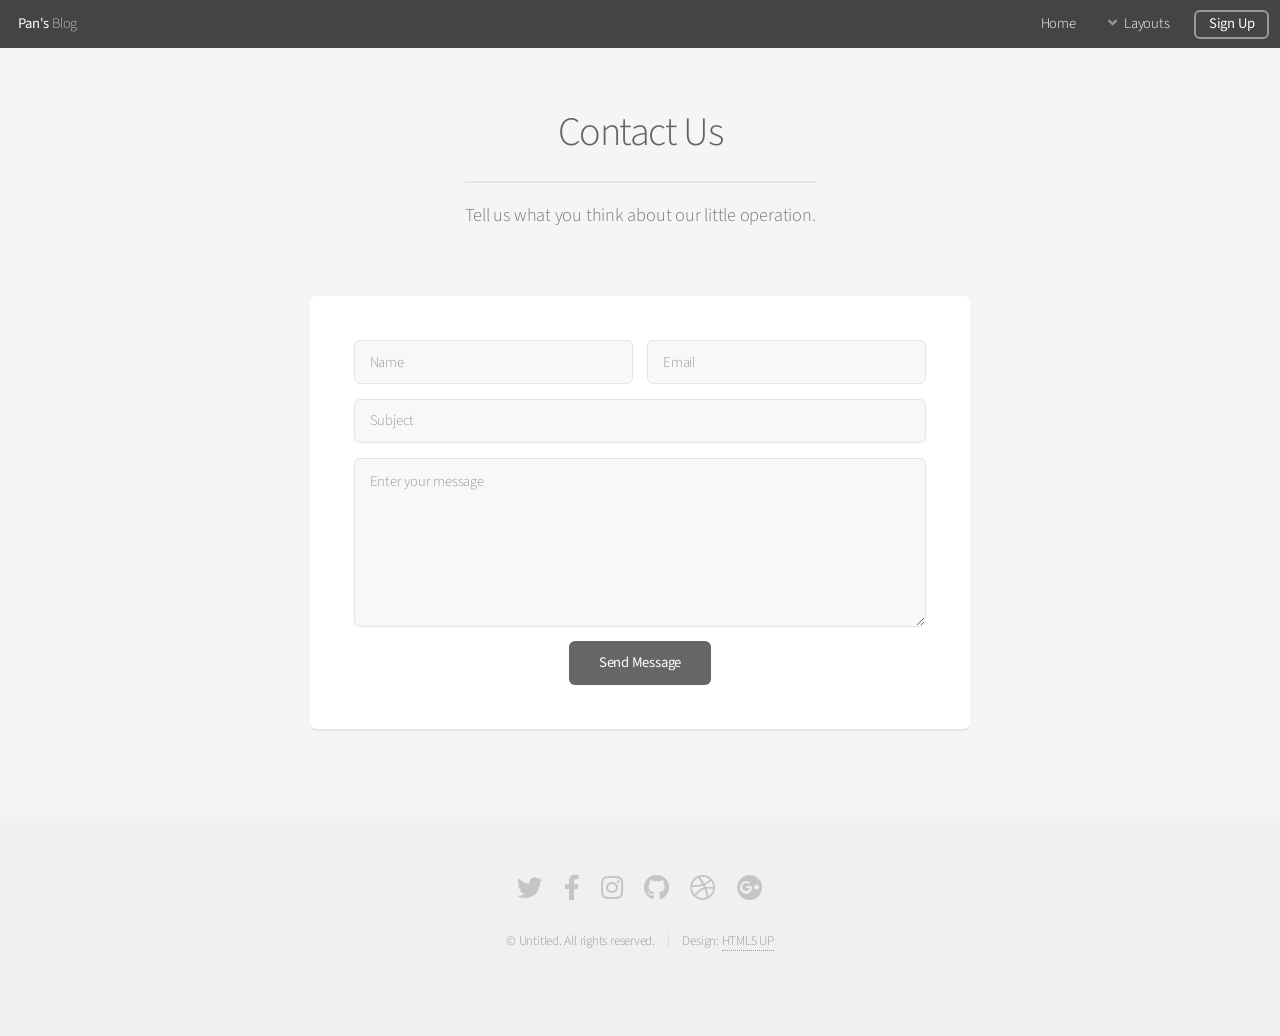
==== commit b990cb37: "..." ====
--- a/contact.html
+++ b/contact.html
@@ -6,7 +6,7 @@
 -->
 <html>
 	<head>
-		<title>Contact - Alpha by HTML5 UP</title>
+		<title>Pan's Blog</title>
 		<meta charset="utf-8" />
 		<meta name="viewport" content="width=device-width, initial-scale=1, user-scalable=no" />
 		<link rel="stylesheet" href="assets/css/main.css" />
@@ -16,7 +16,7 @@
 
 			<!-- Header -->
 				<header id="header">
-					<h1><a href="index.html">Alpha</a> by HTML5 UP</h1>
+					<h1><a href="index.html">Pan's</a> Blog</h1>
 					<nav id="nav">
 						<ul>
 							<li><a href="index.html">Home</a></li>
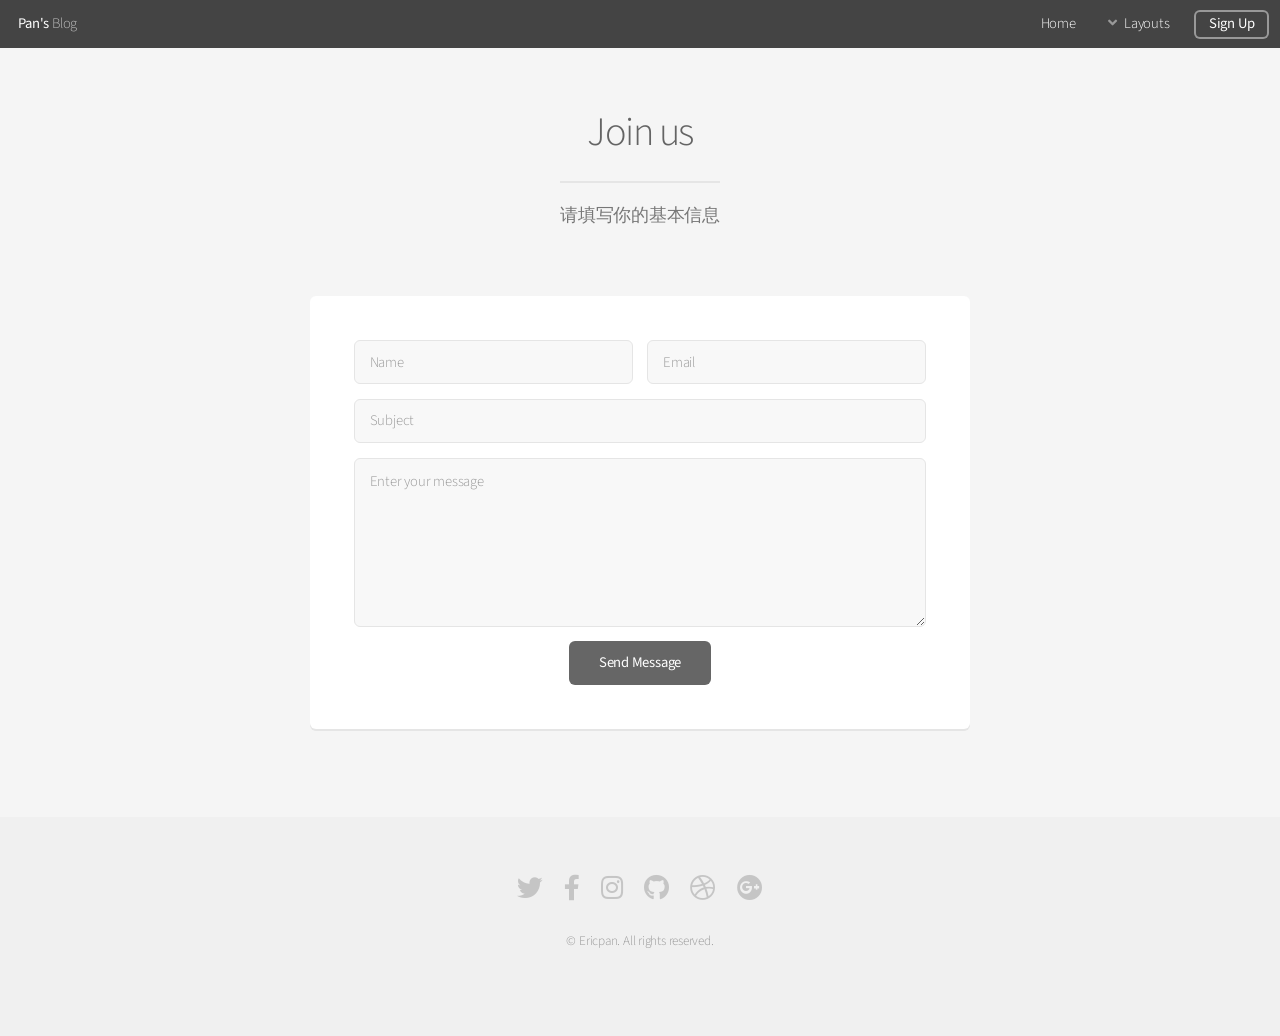
==== commit 9ad7892c: "..." ====
--- a/contact.html
+++ b/contact.html
@@ -1,9 +1,4 @@
 <!DOCTYPE HTML>
-<!--
-	Alpha by HTML5 UP
-	html5up.net | @ajlkn
-	Free for personal and commercial use under the CCA 3.0 license (html5up.net/license)
--->
 <html>
 	<head>
 		<title>Pan's Blog</title>
@@ -24,7 +19,6 @@
 								<a href="#" class="icon solid fa-angle-down">Layouts</a>
 								<ul>
 									<li><a href="generic.html">Generic</a></li>
-									<li><a href="contact.html">Contact</a></li>
 									<li><a href="elements.html">Elements</a></li>
 									<li>
 										<a href="#">Submenu</a>
@@ -45,8 +39,8 @@
 			<!-- Main -->
 				<section id="main" class="container medium">
 					<header>
-						<h2>Contact Us</h2>
-						<p>Tell us what you think about our little operation.</p>
+						<h2>Join us</h2>
+						<p>请填写你的基本信息</p>
 					</header>
 					<div class="box">
 						<form method="post" action="#">
@@ -84,7 +78,7 @@
 						<li><a href="#" class="icon brands fa-google-plus"><span class="label">Google+</span></a></li>
 					</ul>
 					<ul class="copyright">
-						<li>&copy; Untitled. All rights reserved.</li><li>Design: <a href="http://html5up.net">HTML5 UP</a></li>
+						<li>&copy; Ericpan. All rights reserved.</li>
 					</ul>
 				</footer>
 
